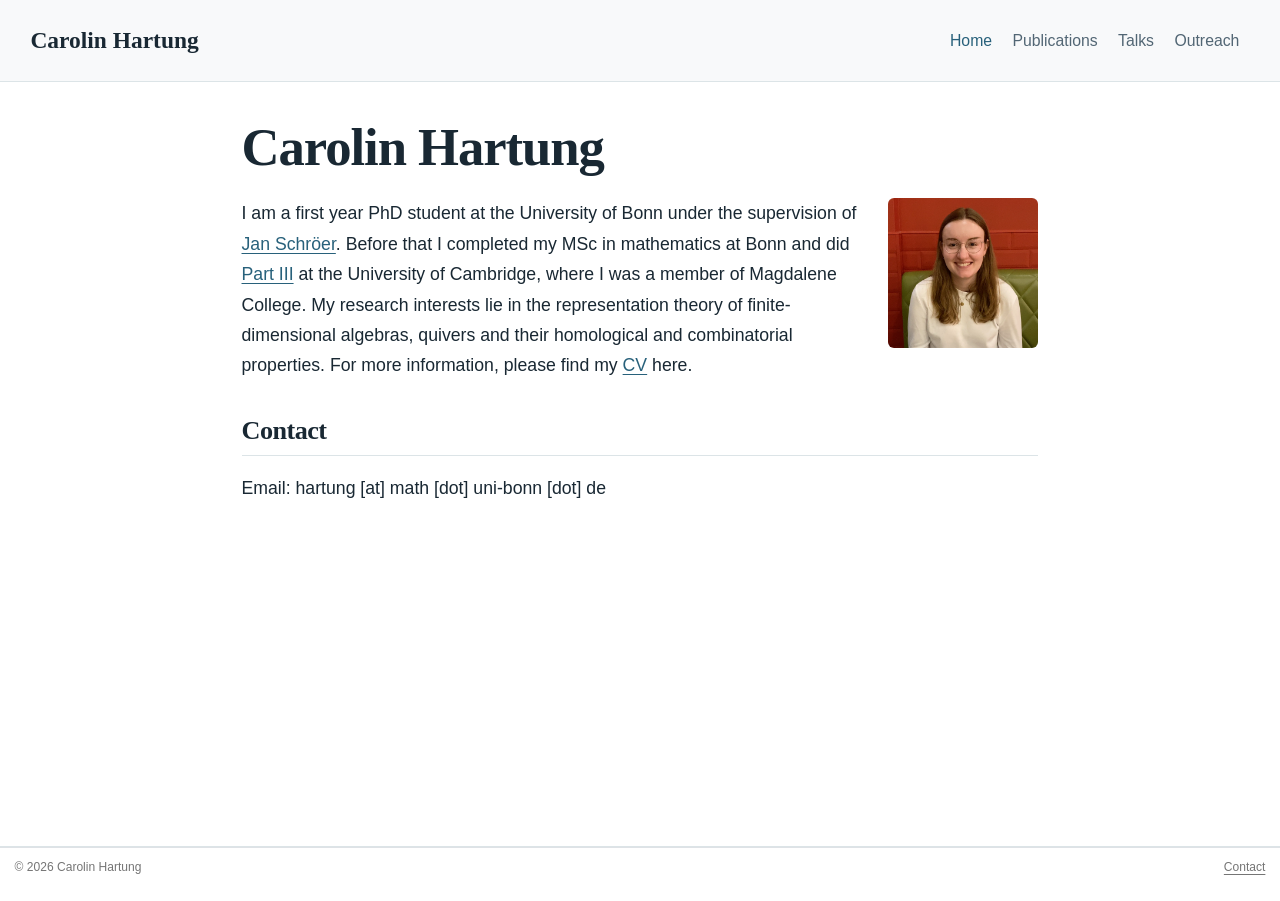
==== index.html @ 1e667ea8 "Built site for gh-pages" ====
<!DOCTYPE html>
<html xmlns="http://www.w3.org/1999/xhtml" lang="en" xml:lang="en"><head>

<meta charset="utf-8">
<meta name="generator" content="quarto-1.10.20">

<meta name="viewport" content="width=device-width, initial-scale=1.0, user-scalable=yes">


<title>Carolin Hartung</title>
<style>
/* Default styles provided by pandoc.
** See https://pandoc.org/MANUAL.html#variables-for-html for config info.
*/
span.smallcaps{font-variant: small-caps;}
div.columns{display: flex; gap: 1.5em;}
div.column{flex: auto;}
@media screen {
div.columns{gap: min(4vw, 1.5em);}
div.column{overflow-x: auto;}
}
div.hanging-indent{margin-left: 1.5em; text-indent: -1.5em;}
ul.task-list{list-style: none;}
ul.task-list li input[type="checkbox"] {
  width: 0.8em;
  margin: 0 0.8em 0.2em -1em; /* quarto-specific, see https://github.com/quarto-dev/quarto-cli/issues/4556 */ 
  vertical-align: middle;
}
</style>


<script src="site_libs/quarto-nav/quarto-nav.js"></script>
<script src="site_libs/clipboard/clipboard.min.js"></script>
<script src="site_libs/quarto-html/quarto.js" type="module"></script>
<script src="site_libs/quarto-html/tabsets/tabsets.js" type="module"></script>
<script src="site_libs/quarto-html/popper.min.js"></script>
<script src="site_libs/quarto-html/tippy.umd.min.js"></script>
<link href="site_libs/quarto-html/tippy.css" rel="stylesheet">
<link href="site_libs/quarto-html/quarto-syntax-highlighting-17888a1159294d3eb470f19f6f52f5a5.css" rel="stylesheet" id="quarto-text-highlighting-styles">
<script src="site_libs/bootstrap/bootstrap.min.js"></script>
<link href="site_libs/bootstrap/bootstrap-icons.css" rel="stylesheet">
<link href="site_libs/bootstrap/bootstrap-6fc7b912df3ca65003f16294e1da8de4.min.css" rel="stylesheet" append-hash="true" id="quarto-bootstrap" data-mode="light">
<script id="quarto-search-options" type="application/json">{
  "language": {
    "search-no-results-text": "No results",
    "search-matching-documents-text": "matching documents",
    "search-copy-link-title": "Copy link to search",
    "search-hide-matches-text": "Hide additional matches",
    "search-more-match-text": "more match in this document",
    "search-more-matches-text": "more matches in this document",
    "search-clear-button-title": "Clear",
    "search-text-placeholder": "",
    "search-detached-cancel-button-title": "Cancel",
    "search-submit-button-title": "Submit",
    "search-label": "Search"
  }
}</script>


<link rel="stylesheet" href="styles.css">
<meta property="og:title" content="Carolin Hartung">
<meta property="og:description" content="Carolin Hartung is a PhD student in mathematics at the University of Bonn, working on representation theory of finite-dimensional algebras and quivers.">
<meta property="og:image" content="https://carolinhartung.github.io/images/portrait.png">
<meta property="og:site_name" content="Carolin Hartung">
<meta property="og:image:alt" content="Portrait of Carolin Hartung">
<meta property="og:image:height" content="1020">
<meta property="og:image:width" content="1020">
</head>

<body class="nav-fixed fullcontent quarto-light">

<div id="quarto-search-results"></div>
  <header id="quarto-header" class="headroom fixed-top">
    <nav class="navbar navbar-expand-lg " data-bs-theme="dark">
      <div class="navbar-container container-fluid">
      <div class="navbar-brand-container mx-auto">
    <a class="navbar-brand" href="./index.html">
    <span class="navbar-title">Carolin Hartung</span>
    </a>
  </div>
          <button class="navbar-toggler" type="button" data-bs-toggle="collapse" data-bs-target="#navbarCollapse" aria-controls="navbarCollapse" role="menu" aria-expanded="false" aria-label="Toggle navigation" onclick="if (window.quartoToggleHeadroom) { window.quartoToggleHeadroom(); }">
  <span class="navbar-toggler-icon"></span>
</button>
          <div class="collapse navbar-collapse" id="navbarCollapse">
            <ul class="navbar-nav navbar-nav-scroll ms-auto">
  <li class="nav-item">
    <a class="nav-link active" href="./index.html" aria-current="page"> 
<span class="menu-text">Home</span></a>
  </li>  
  <li class="nav-item">
    <a class="nav-link" href="./publications.html"> 
<span class="menu-text">Publications</span></a>
  </li>  
  <li class="nav-item">
    <a class="nav-link" href="./talks.html"> 
<span class="menu-text">Talks</span></a>
  </li>  
  <li class="nav-item">
    <a class="nav-link" href="./outreach.html"> 
<span class="menu-text">Outreach</span></a>
  </li>  
</ul>
          </div> <!-- /navcollapse -->
            <div class="quarto-navbar-tools">
</div>
      </div> <!-- /container-fluid -->
    </nav>
</header>
<!-- content -->
<div id="quarto-content" class="quarto-container page-columns page-rows-contents page-layout-article page-navbar">
<!-- sidebar -->
<!-- margin-sidebar -->
    
<!-- main -->
<main class="content" id="quarto-document-content">

<header id="title-block-header" class="quarto-title-block default">
<div class="quarto-title">
<h1 class="title">Carolin Hartung</h1>
</div>



<div class="quarto-title-meta">

    
  
    
  </div>
  


</header>


<p><img src="images/portrait.png" alt="Portrait of Carolin Hartung" class="profile-photo"></p>
<p>I am a first year PhD student at the University of Bonn under the supervision of <a href="https://www.math.uni-bonn.de/~schroer/">Jan Schröer</a>. Before that I completed my MSc in mathematics at Bonn and did <a href="https://www.maths.cam.ac.uk/postgrad/part-iii/current">Part III</a> at the University of Cambridge, where I was a member of Magdalene College. My research interests lie in the representation theory of finite-dimensional algebras, quivers and their homological and combinatorial properties. For more information, please find my <a href="https://www.dropbox.com/scl/fi/t295vfbata2c7wephstel/CV_Carolin_Hartung_Website.pdf?rlkey=dpo8kq8k5c3ynfo50l5w7sraz&amp;e=1&amp;st=lvu9pk6y&amp;dl=0">CV</a> here.</p>
<section id="contact" class="level2">
<h2 data-anchor-id="contact">Contact</h2>
<p>Email: hartung [at] math [dot] uni-bonn [dot] de</p>


</section>

</main> <!-- /main -->
<script id="quarto-html-after-body" type="application/javascript">
  window.document.addEventListener("DOMContentLoaded", function (event) {
    const isCodeAnnotation = (el) => {
      for (const clz of el.classList) {
        if (clz.startsWith('code-annotation-')) {                     
          return true;
        }
      }
      return false;
    }
    const onCopySuccess = function(e) {
      // button target
      const button = e.trigger;
      // don't keep focus
      button.blur();
      // flash "checked"
      button.classList.add('code-copy-button-checked');
      var currentTitle = button.getAttribute("title");
      button.setAttribute("title", "Copied!");
      let tooltip;
      if (window.bootstrap) {
        button.setAttribute("data-bs-toggle", "tooltip");
        button.setAttribute("data-bs-placement", "left");
        button.setAttribute("data-bs-title", "Copied!");
        tooltip = new bootstrap.Tooltip(button, 
          { trigger: "manual", 
            customClass: "code-copy-button-tooltip",
            offset: [0, -8]});
        tooltip.show();    
      }
      setTimeout(function() {
        if (tooltip) {
          tooltip.hide();
          button.removeAttribute("data-bs-title");
          button.removeAttribute("data-bs-toggle");
          button.removeAttribute("data-bs-placement");
        }
        button.setAttribute("title", currentTitle);
        button.classList.remove('code-copy-button-checked');
      }, 1000);
      // clear code selection
      e.clearSelection();
    }
    const getTextToCopy = function(trigger) {
      const outerScaffold = trigger.parentElement.cloneNode(true);
      const codeEl = outerScaffold.querySelector('code');
      for (const childEl of codeEl.children) {
        if (isCodeAnnotation(childEl)) {
          childEl.remove();
        }
      }
      return codeEl.innerText;
    }
    const clipboard = new window.ClipboardJS('.code-copy-button:not([data-in-quarto-modal])', {
      text: getTextToCopy
    });
    clipboard.on('success', onCopySuccess);
    if (window.document.getElementById('quarto-embedded-source-code-modal')) {
      const clipboardModal = new window.ClipboardJS('.code-copy-button[data-in-quarto-modal]', {
        text: getTextToCopy,
        container: window.document.getElementById('quarto-embedded-source-code-modal')
      });
      clipboardModal.on('success', onCopySuccess);
    }
      var localhostRegex = new RegExp(/^(?:http|https):\/\/localhost\:?[0-9]*\//);
      var mailtoRegex = new RegExp(/^mailto:/);
        var filterRegex = new RegExp("https:\/\/carolinhartung\.github\.io");
      var isInternal = (href) => {
          return filterRegex.test(href) || localhostRegex.test(href) || mailtoRegex.test(href);
      }
      // Inspect non-navigation links and adorn them if external
     var links = window.document.querySelectorAll('a[href]:not(.nav-link):not(.navbar-brand):not(.toc-action):not(.sidebar-link):not(.sidebar-item-toggle):not(.pagination-link):not(.no-external):not([aria-hidden]):not(.dropdown-item):not(.quarto-navigation-tool):not(.about-link)');
      for (var i=0; i<links.length; i++) {
        const link = links[i];
        if (!isInternal(link.href)) {
          // undo the damage that might have been done by quarto-nav.js in the case of
          // links that we want to consider external
          if (link.dataset.originalHref !== undefined) {
            link.href = link.dataset.originalHref;
          }
            // target, if specified
            link.setAttribute("target", "_blank");
            if (link.getAttribute("rel") === null) {
              link.setAttribute("rel", "noopener");
            }
        }
      }
    function tippyHover(el, contentFn, onTriggerFn, onUntriggerFn) {
      const config = {
        allowHTML: true,
        maxWidth: 500,
        delay: 100,
        arrow: false,
        appendTo: function(el) {
            return el.parentElement;
        },
        interactive: true,
        interactiveBorder: 10,
        theme: 'quarto',
        placement: 'bottom-start',
      };
      if (contentFn) {
        config.content = contentFn;
      }
      if (onTriggerFn) {
        config.onTrigger = onTriggerFn;
      }
      if (onUntriggerFn) {
        config.onUntrigger = onUntriggerFn;
      }
      window.tippy(el, config); 
    }
    const noterefs = window.document.querySelectorAll('a[role="doc-noteref"]');
    for (var i=0; i<noterefs.length; i++) {
      const ref = noterefs[i];
      tippyHover(ref, function() {
        // use id or data attribute instead here
        let href = ref.getAttribute('data-footnote-href') || ref.getAttribute('href');
        try { href = new URL(href).hash; } catch {}
        const id = href.replace(/^#\/?/, "");
        const note = window.document.getElementById(id);
        if (note) {
          return note.innerHTML;
        } else {
          return "";
        }
      });
    }
    const xrefs = window.document.querySelectorAll('a.quarto-xref');
    const processXRef = (id, note) => {
      // Strip column container classes
      const stripColumnClz = (el) => {
        el.classList.remove("page-full", "page-columns");
        if (el.children) {
          for (const child of el.children) {
            stripColumnClz(child);
          }
        }
      }
      stripColumnClz(note)
      if (id === null || id.startsWith('sec-')) {
        // Special case sections, only their first couple elements
        const container = document.createElement("div");
        if (note.children && note.children.length > 2) {
          container.appendChild(note.children[0].cloneNode(true));
          for (let i = 1; i < note.children.length; i++) {
            const child = note.children[i];
            if (child.tagName === "P" && child.innerText === "") {
              continue;
            } else {
              container.appendChild(child.cloneNode(true));
              break;
            }
          }
          if (window.Quarto?.typesetMath) {
            window.Quarto.typesetMath(container);
          }
          return container.innerHTML
        } else {
          if (window.Quarto?.typesetMath) {
            window.Quarto.typesetMath(note);
          }
          return note.innerHTML;
        }
      } else {
        // Remove any anchor links if they are present
        const anchorLink = note.querySelector('a.anchorjs-link');
        if (anchorLink) {
          anchorLink.remove();
        }
        if (window.Quarto?.typesetMath) {
          window.Quarto.typesetMath(note);
        }
        if (note.classList.contains("callout")) {
          return note.outerHTML;
        } else {
          return note.innerHTML;
        }
      }
    }
    for (var i=0; i<xrefs.length; i++) {
      const xref = xrefs[i];
      tippyHover(xref, undefined, function(instance) {
        instance.disable();
        let url = xref.getAttribute('href');
        let hash = undefined; 
        if (url.startsWith('#')) {
          hash = url;
        } else {
          try { hash = new URL(url).hash; } catch {}
        }
        if (hash) {
          const id = hash.replace(/^#\/?/, "");
          const note = window.document.getElementById(id);
          if (note !== null) {
            try {
              const html = processXRef(id, note.cloneNode(true));
              instance.setContent(html);
            } finally {
              instance.enable();
              instance.show();
            }
          } else {
            // See if we can fetch this
            fetch(url.split('#')[0])
            .then(res => res.text())
            .then(html => {
              const parser = new DOMParser();
              const htmlDoc = parser.parseFromString(html, "text/html");
              const note = htmlDoc.getElementById(id);
              if (note !== null) {
                const html = processXRef(id, note);
                instance.setContent(html);
              } 
            }).finally(() => {
              instance.enable();
              instance.show();
            });
          }
        } else {
          // See if we can fetch a full url (with no hash to target)
          // This is a special case and we should probably do some content thinning / targeting
          fetch(url)
          .then(res => res.text())
          .then(html => {
            const parser = new DOMParser();
            const htmlDoc = parser.parseFromString(html, "text/html");
            const note = htmlDoc.querySelector('main.content');
            if (note !== null) {
              // This should only happen for chapter cross references
              // (since there is no id in the URL)
              // remove the first header
              if (note.children.length > 0 && note.children[0].tagName === "HEADER") {
                note.children[0].remove();
              }
              const html = processXRef(null, note);
              instance.setContent(html);
            } 
          }).finally(() => {
            instance.enable();
            instance.show();
          });
        }
      }, function(instance) {
      });
    }
        let selectedAnnoteEl;
        const selectorForAnnotation = ( cell, annotation) => {
          let cellAttr = 'data-code-cell="' + cell + '"';
          let lineAttr = 'data-code-annotation="' +  annotation + '"';
          const selector = 'span[' + cellAttr + '][' + lineAttr + ']';
          return selector;
        }
        const selectCodeLines = (annoteEl) => {
          const doc = window.document;
          const targetCell = annoteEl.getAttribute("data-target-cell");
          const targetAnnotation = annoteEl.getAttribute("data-target-annotation");
          const annoteSpan = window.document.querySelector(selectorForAnnotation(targetCell, targetAnnotation));
          const lines = annoteSpan.getAttribute("data-code-lines").split(",");
          const lineIds = lines.map((line) => {
            return targetCell + "-" + line;
          })
          let top = null;
          let height = null;
          let parent = null;
          if (lineIds.length > 0) {
              //compute the position of the single el (top and bottom and make a div)
              const el = window.document.getElementById(lineIds[0]);
              top = el.offsetTop;
              height = el.offsetHeight;
              parent = el.parentElement.parentElement;
            if (lineIds.length > 1) {
              const lastEl = window.document.getElementById(lineIds[lineIds.length - 1]);
              const bottom = lastEl.offsetTop + lastEl.offsetHeight;
              height = bottom - top;
            }
            if (top !== null && height !== null && parent !== null) {
              // cook up a div (if necessary) and position it 
              let div = window.document.getElementById("code-annotation-line-highlight");
              if (div === null) {
                div = window.document.createElement("div");
                div.setAttribute("id", "code-annotation-line-highlight");
                div.style.position = 'absolute';
                parent.appendChild(div);
              }
              div.style.top = top - 2 + "px";
              div.style.height = height + 4 + "px";
              div.style.left = 0;
              let gutterDiv = window.document.getElementById("code-annotation-line-highlight-gutter");
              if (gutterDiv === null) {
                gutterDiv = window.document.createElement("div");
                gutterDiv.setAttribute("id", "code-annotation-line-highlight-gutter");
                gutterDiv.style.position = 'absolute';
                const codeCell = window.document.getElementById(targetCell);
                const gutter = codeCell.querySelector('.code-annotation-gutter');
                gutter.appendChild(gutterDiv);
              }
              gutterDiv.style.top = top - 2 + "px";
              gutterDiv.style.height = height + 4 + "px";
            }
            selectedAnnoteEl = annoteEl;
          }
        };
        const unselectCodeLines = () => {
          const elementsIds = ["code-annotation-line-highlight", "code-annotation-line-highlight-gutter"];
          elementsIds.forEach((elId) => {
            const div = window.document.getElementById(elId);
            if (div) {
              div.remove();
            }
          });
          selectedAnnoteEl = undefined;
        };
          // Handle positioning of the toggle
      window.addEventListener(
        "resize",
        throttle(() => {
          elRect = undefined;
          if (selectedAnnoteEl) {
            selectCodeLines(selectedAnnoteEl);
          }
        }, 10)
      );
      function throttle(fn, ms) {
      let throttle = false;
      let timer;
        return (...args) => {
          if(!throttle) { // first call gets through
              fn.apply(this, args);
              throttle = true;
          } else { // all the others get throttled
              if(timer) clearTimeout(timer); // cancel #2
              timer = setTimeout(() => {
                fn.apply(this, args);
                timer = throttle = false;
              }, ms);
          }
        };
      }
        // Attach click handler to the DT
        const annoteDls = window.document.querySelectorAll('dt[data-target-cell]');
        for (const annoteDlNode of annoteDls) {
          annoteDlNode.addEventListener('click', (event) => {
            const clickedEl = event.target;
            if (clickedEl !== selectedAnnoteEl) {
              unselectCodeLines();
              const activeEl = window.document.querySelector('dt[data-target-cell].code-annotation-active');
              if (activeEl) {
                activeEl.classList.remove('code-annotation-active');
              }
              selectCodeLines(clickedEl);
              clickedEl.classList.add('code-annotation-active');
            } else {
              // Unselect the line
              unselectCodeLines();
              clickedEl.classList.remove('code-annotation-active');
            }
          });
        }
    const findCites = (el) => {
      const parentEl = el.parentElement;
      if (parentEl) {
        const cites = parentEl.dataset.cites;
        if (cites) {
          return {
            el,
            cites: cites.split(' ')
          };
        } else {
          return findCites(el.parentElement)
        }
      } else {
        return undefined;
      }
    };
    var bibliorefs = window.document.querySelectorAll('a[role="doc-biblioref"]');
    for (var i=0; i<bibliorefs.length; i++) {
      const ref = bibliorefs[i];
      const citeInfo = findCites(ref);
      if (citeInfo) {
        tippyHover(citeInfo.el, function() {
          var popup = window.document.createElement('div');
          citeInfo.cites.forEach(function(cite) {
            var citeDiv = window.document.createElement('div');
            citeDiv.classList.add('hanging-indent');
            citeDiv.classList.add('csl-entry');
            var biblioDiv = window.document.getElementById('ref-' + cite);
            if (biblioDiv) {
              citeDiv.innerHTML = biblioDiv.innerHTML;
            }
            popup.appendChild(citeDiv);
          });
          return popup.innerHTML;
        });
      }
    }
  });
  </script>
</div> <!-- /content -->
<footer class="footer">
  <div class="nav-footer">
    <div class="nav-footer-left">
<p>© 2026 Carolin Hartung</p>
</div>   
    <div class="nav-footer-center">
      &nbsp;
    </div>
    <div class="nav-footer-right">
<p><a href="./index.html#contact">Contact</a></p>
</div>
  </div>
</footer>




</body></html>
---- site_libs/quarto-html/tippy.css ----
.tippy-box[data-animation=fade][data-state=hidden]{opacity:0}[data-tippy-root]{max-width:calc(100vw - 10px)}.tippy-box{position:relative;background-color:#333;color:#fff;border-radius:4px;font-size:14px;line-height:1.4;white-space:normal;outline:0;transition-property:transform,visibility,opacity}.tippy-box[data-placement^=top]>.tippy-arrow{bottom:0}.tippy-box[data-placement^=top]>.tippy-arrow:before{bottom:-7px;left:0;border-width:8px 8px 0;border-top-color:initial;transform-origin:center top}.tippy-box[data-placement^=bottom]>.tippy-arrow{top:0}.tippy-box[data-placement^=bottom]>.tippy-arrow:before{top:-7px;left:0;border-width:0 8px 8px;border-bottom-color:initial;transform-origin:center bottom}.tippy-box[data-placement^=left]>.tippy-arrow{right:0}.tippy-box[data-placement^=left]>.tippy-arrow:before{border-width:8px 0 8px 8px;border-left-color:initial;right:-7px;transform-origin:center left}.tippy-box[data-placement^=right]>.tippy-arrow{left:0}.tippy-box[data-placement^=right]>.tippy-arrow:before{left:-7px;border-width:8px 8px 8px 0;border-right-color:initial;transform-origin:center right}.tippy-box[data-inertia][data-state=visible]{transition-timing-function:cubic-bezier(.54,1.5,.38,1.11)}.tippy-arrow{width:16px;height:16px;color:#333}.tippy-arrow:before{content:"";position:absolute;border-color:transparent;border-style:solid}.tippy-content{position:relative;padding:5px 9px;z-index:1}
---- site_libs/quarto-html/quarto-syntax-highlighting-17888a1159294d3eb470f19f6f52f5a5.css ----
/* quarto syntax highlight colors */
:root {
  --quarto-hl-ot-color: #003B4F;
  --quarto-hl-at-color: #657422;
  --quarto-hl-ss-color: #20794D;
  --quarto-hl-an-color: #5E5E5E;
  --quarto-hl-fu-color: #4758AB;
  --quarto-hl-st-color: #20794D;
  --quarto-hl-cf-color: #003B4F;
  --quarto-hl-op-color: #5E5E5E;
  --quarto-hl-er-color: #AD0000;
  --quarto-hl-bn-color: #AD0000;
  --quarto-hl-al-color: #AD0000;
  --quarto-hl-va-color: #111111;
  --quarto-hl-bu-color: inherit;
  --quarto-hl-ex-color: inherit;
  --quarto-hl-pp-color: #AD0000;
  --quarto-hl-in-color: #5E5E5E;
  --quarto-hl-vs-color: #20794D;
  --quarto-hl-wa-color: #5E5E5E;
  --quarto-hl-do-color: #5E5E5E;
  --quarto-hl-im-color: #00769E;
  --quarto-hl-ch-color: #20794D;
  --quarto-hl-dt-color: #AD0000;
  --quarto-hl-fl-color: #AD0000;
  --quarto-hl-co-color: #5E5E5E;
  --quarto-hl-cv-color: #5E5E5E;
  --quarto-hl-cn-color: #8f5902;
  --quarto-hl-sc-color: #5E5E5E;
  --quarto-hl-dv-color: #AD0000;
  --quarto-hl-kw-color: #003B4F;
}

/* other quarto variables */
:root {
  --quarto-font-monospace: SFMono-Regular, Menlo, Monaco, Consolas, "Liberation Mono", "Courier New", monospace;
}

/* syntax highlight based on Pandoc's rules */
pre > code.sourceCode > span {
  color: #003B4F;
}

code.sourceCode > span {
  color: #003B4F;
}

div.sourceCode,
div.sourceCode pre.sourceCode {
  color: #003B4F;
}

/* Normal */
code span {
  color: #003B4F;
}

/* Alert */
code span.al {
  color: #AD0000;
  font-style: inherit;
}

/* Annotation */
code span.an {
  color: #5E5E5E;
  font-style: inherit;
}

/* Attribute */
code span.at {
  color: #657422;
  font-style: inherit;
}

/* BaseN */
code span.bn {
  color: #AD0000;
  font-style: inherit;
}

/* BuiltIn */
code span.bu {
  font-style: inherit;
}

/* ControlFlow */
code span.cf {
  color: #003B4F;
  font-weight: bold;
  font-style: inherit;
}

/* Char */
code span.ch {
  color: #20794D;
  font-style: inherit;
}

/* Constant */
code span.cn {
  color: #8f5902;
  font-style: inherit;
}

/* Comment */
code span.co {
  color: #5E5E5E;
  font-style: inherit;
}

/* CommentVar */
code span.cv {
  color: #5E5E5E;
  font-style: italic;
}

/* Documentation */
code span.do {
  color: #5E5E5E;
  font-style: italic;
}

/* DataType */
code span.dt {
  color: #AD0000;
  font-style: inherit;
}

/* DecVal */
code span.dv {
  color: #AD0000;
  font-style: inherit;
}

/* Error */
code span.er {
  color: #AD0000;
  font-style: inherit;
}

/* Extension */
code span.ex {
  font-style: inherit;
}

/* Float */
code span.fl {
  color: #AD0000;
  font-style: inherit;
}

/* Function */
code span.fu {
  color: #4758AB;
  font-style: inherit;
}

/* Import */
code span.im {
  color: #00769E;
  font-style: inherit;
}

/* Information */
code span.in {
  color: #5E5E5E;
  font-style: inherit;
}

/* Keyword */
code span.kw {
  color: #003B4F;
  font-weight: bold;
  font-style: inherit;
}

/* Operator */
code span.op {
  color: #5E5E5E;
  font-style: inherit;
}

/* Other */
code span.ot {
  color: #003B4F;
  font-style: inherit;
}

/* Preprocessor */
code span.pp {
  color: #AD0000;
  font-style: inherit;
}

/* SpecialChar */
code span.sc {
  color: #5E5E5E;
  font-style: inherit;
}

/* SpecialString */
code span.ss {
  color: #20794D;
  font-style: inherit;
}

/* String */
code span.st {
  color: #20794D;
  font-style: inherit;
}

/* Variable */
code span.va {
  color: #111111;
  font-style: inherit;
}

/* VerbatimString */
code span.vs {
  color: #20794D;
  font-style: inherit;
}

/* Warning */
code span.wa {
  color: #5E5E5E;
  font-style: italic;
}

.prevent-inlining {
  content: "</";
}

/*# sourceMappingURL=fadfc755eec066e9e3d699cf819c3e33.css.map */
---- styles.css ----
/* Minimal, editorial academic aesthetic, no external font requests */
:root {
  --ink: #192833;
  --muted: #526674;
  --accent: #28617b;
  --accent-hover: #17465f;
  --line: #dce4e7;
  --paper: #ffffff;
  --shade: #f5f8f9;
}
html { scroll-behavior: smooth; }
body {
  background: var(--paper);
  color: var(--ink);
  font-family: -apple-system, BlinkMacSystemFont, "Segoe UI", Arial, sans-serif;
  line-height: 1.72;
  font-size: 1.04rem;
}
#quarto-content { padding-top: 0.5rem; }
main.content { max-width: 840px; margin: 0 auto; }
.navbar { border-bottom: 1px solid var(--line); box-shadow: none; padding: 0.88rem 0; }
.navbar-brand { font-family: Georgia, "Times New Roman", serif; font-size: 1.38rem; font-weight: 600; color: var(--ink) !important; }
.navbar .nav-link { font-size: .93rem; color: var(--muted) !important; }
.navbar .nav-link.active, .navbar .nav-link:hover { color: var(--accent) !important; }
h1, h2, h3 { color: var(--ink); font-family: Georgia, "Times New Roman", serif; letter-spacing: -.02em; line-height: 1.25; }
h1 { font-size: clamp(2.1rem, 5vw, 3.1rem); }
h2 { font-size: 1.54rem; margin-top: 2.65rem; border-bottom: 1px solid var(--line); padding-bottom: .45rem; }
h3 { font-size: 1.2rem; }
a { color: var(--accent); }
a:hover { color: var(--accent-hover); }
a:focus-visible, button:focus-visible { outline: 2px solid var(--accent); outline-offset: 3px; }
.hero { padding: clamp(2.1rem, 7vw, 4.6rem) 0 2.6rem; border-bottom: 1px solid var(--line); margin-bottom: 2.5rem; }
.hero .eyebrow { color: var(--accent); font-size: .76rem; font-weight: 700; letter-spacing: .13em; text-transform: uppercase; }
.hero .hero-title { font-size: clamp(3.1rem, 8vw, 5.25rem); margin: .55rem 0 .22rem; }
.hero .hero-subtitle { font-size: 1.17rem; color: var(--muted); margin: .25rem 0 1.55rem; }
.hero p { max-width: 710px; }
.pill-link { display: inline-block; padding: .48rem .91rem; margin: .45rem .5rem .2rem 0; border: 1px solid var(--accent); border-radius: 4px; text-decoration: none; font-size: .93rem; }
.pill-link:hover { background: var(--shade); }
.text-link { font-size: .95rem; }
main.content li { margin-bottom: .48rem; }
.quarto-title h1.title {
  margin: 0.7rem 0 1.4rem;
}
footer.footer { border-top: 1px solid var(--line); font-size: .86rem; color: var(--muted); }
@media (max-width: 640px) {
  body { font-size: 1rem; }
  .hero { padding-top: 1.2rem; }
  .hero .hero-title { font-size: 3rem; }
  .navbar-brand { font-size: 1.2rem; }
}
/* Large Notion-style cover image */


/* Notion-style cover image */
.column-screen img.cover-image {
  display: block;
  width: 100%;
  height: 350px;
  object-fit: cover;
  object-position: center;
  border: none;
}

/* No extra space around the cover */
.column-screen p {
  margin: 0;
}

/* Small portrait beside introduction */
.profile-photo {
  float: right;
  width: 150px;
  height: auto;
  margin: 0 0 20px 28px;
  border-radius: 6px;
}

/* Mobile display */
@media (max-width: 600px) {
  .profile-photo {
    float: none;
    display: block;
    margin: 0 auto 24px auto;
  }
}

/* Publications page heading */
body.publications-page .quarto-title h1.title {
  font-size: 2.7rem;
}

/* Spacing for the Talks heading */
#talks-title > h1,
h1#talks-title {
  margin-top: 0.6rem;
  margin-bottom: 1.3rem;
}
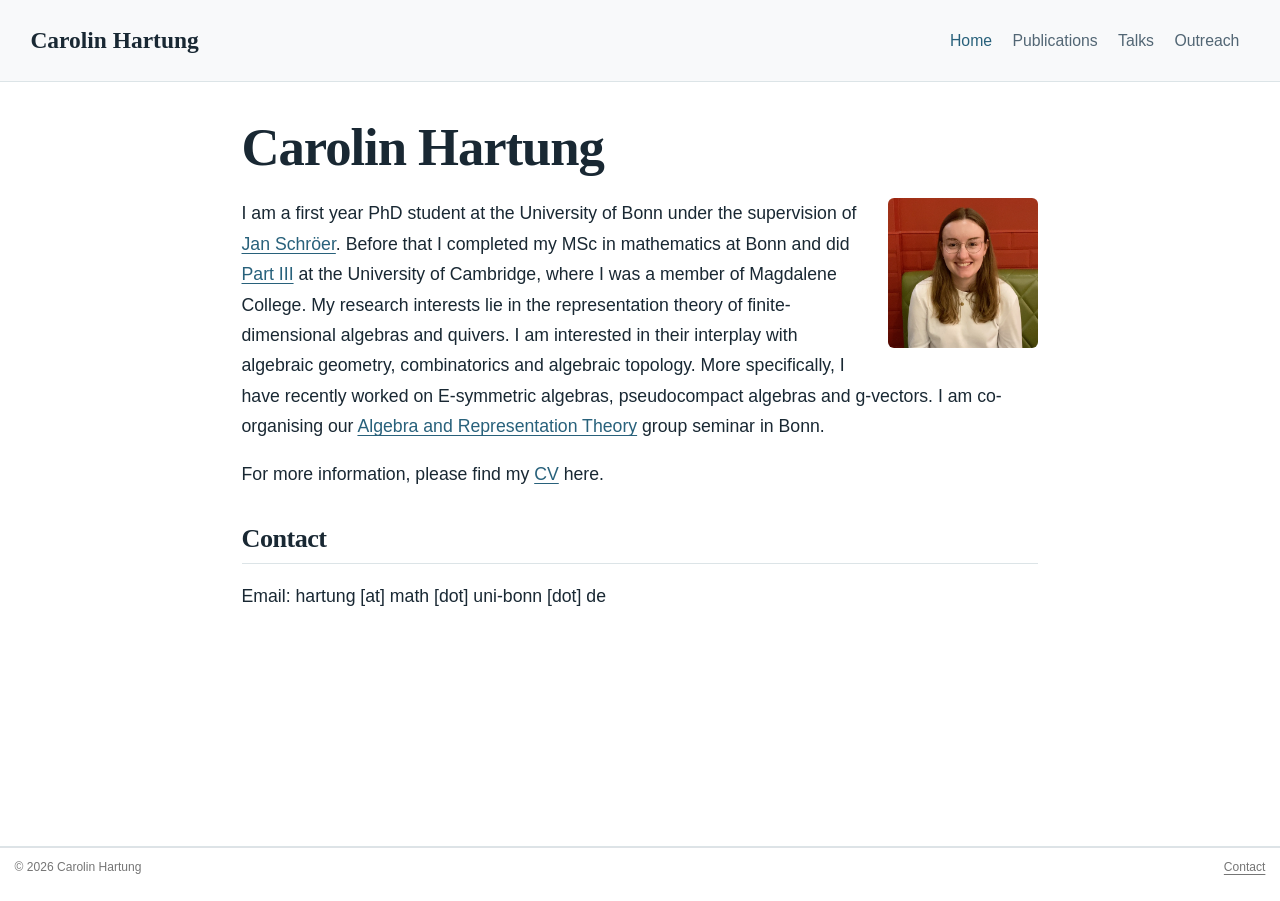
==== commit 454f456c: "Built site for gh-pages" ====
--- a/index.html
+++ b/index.html
@@ -60,7 +60,7 @@
 <link rel="stylesheet" href="styles.css">
 <meta property="og:title" content="Carolin Hartung">
 <meta property="og:description" content="Carolin Hartung is a PhD student in mathematics at the University of Bonn, working on representation theory of finite-dimensional algebras and quivers.">
-<meta property="og:image" content="https://carolinhartung.github.io/images/portrait.png">
+<meta property="og:image" content="https://carolin-hartung.de/images/portrait.png">
 <meta property="og:site_name" content="Carolin Hartung">
 <meta property="og:image:alt" content="Portrait of Carolin Hartung">
 <meta property="og:image:height" content="1020">
@@ -134,7 +134,8 @@
 
 
 <p><img src="images/portrait.png" alt="Portrait of Carolin Hartung" class="profile-photo"></p>
-<p>I am a first year PhD student at the University of Bonn under the supervision of <a href="https://www.math.uni-bonn.de/~schroer/">Jan Schröer</a>. Before that I completed my MSc in mathematics at Bonn and did <a href="https://www.maths.cam.ac.uk/postgrad/part-iii/current">Part III</a> at the University of Cambridge, where I was a member of Magdalene College. My research interests lie in the representation theory of finite-dimensional algebras, quivers and their homological and combinatorial properties. For more information, please find my <a href="https://www.dropbox.com/scl/fi/t295vfbata2c7wephstel/CV_Carolin_Hartung_Website.pdf?rlkey=dpo8kq8k5c3ynfo50l5w7sraz&amp;e=1&amp;st=lvu9pk6y&amp;dl=0">CV</a> here.</p>
+<p>I am a first year PhD student at the University of Bonn under the supervision of <a href="https://www.math.uni-bonn.de/~schroer/">Jan Schröer</a>. Before that I completed my MSc in mathematics at Bonn and did <a href="https://www.maths.cam.ac.uk/postgrad/part-iii/current">Part III</a> at the University of Cambridge, where I was a member of Magdalene College. My research interests lie in the representation theory of finite-dimensional algebras and quivers. I am interested in their interplay with algebraic geometry, combinatorics and algebraic topology. More specifically, I have recently worked on E-symmetric algebras, pseudocompact algebras and g-vectors. I am co-organising our <a href="https://sites.google.com/view/reptheory-seminar-bonn/home">Algebra and Representation Theory</a> group seminar in Bonn.</p>
+<p>For more information, please find my <a href="files/Carolin_Hartung_CV.pdf">CV</a> here.</p>
 <section id="contact" class="level2">
 <h2 data-anchor-id="contact">Contact</h2>
 <p>Email: hartung [at] math [dot] uni-bonn [dot] de</p>
@@ -209,7 +210,7 @@
     }
       var localhostRegex = new RegExp(/^(?:http|https):\/\/localhost\:?[0-9]*\//);
       var mailtoRegex = new RegExp(/^mailto:/);
-        var filterRegex = new RegExp("https:\/\/carolinhartung\.github\.io");
+        var filterRegex = new RegExp("https:\/\/carolin-hartung\.de");
       var isInternal = (href) => {
           return filterRegex.test(href) || localhostRegex.test(href) || mailtoRegex.test(href);
       }
